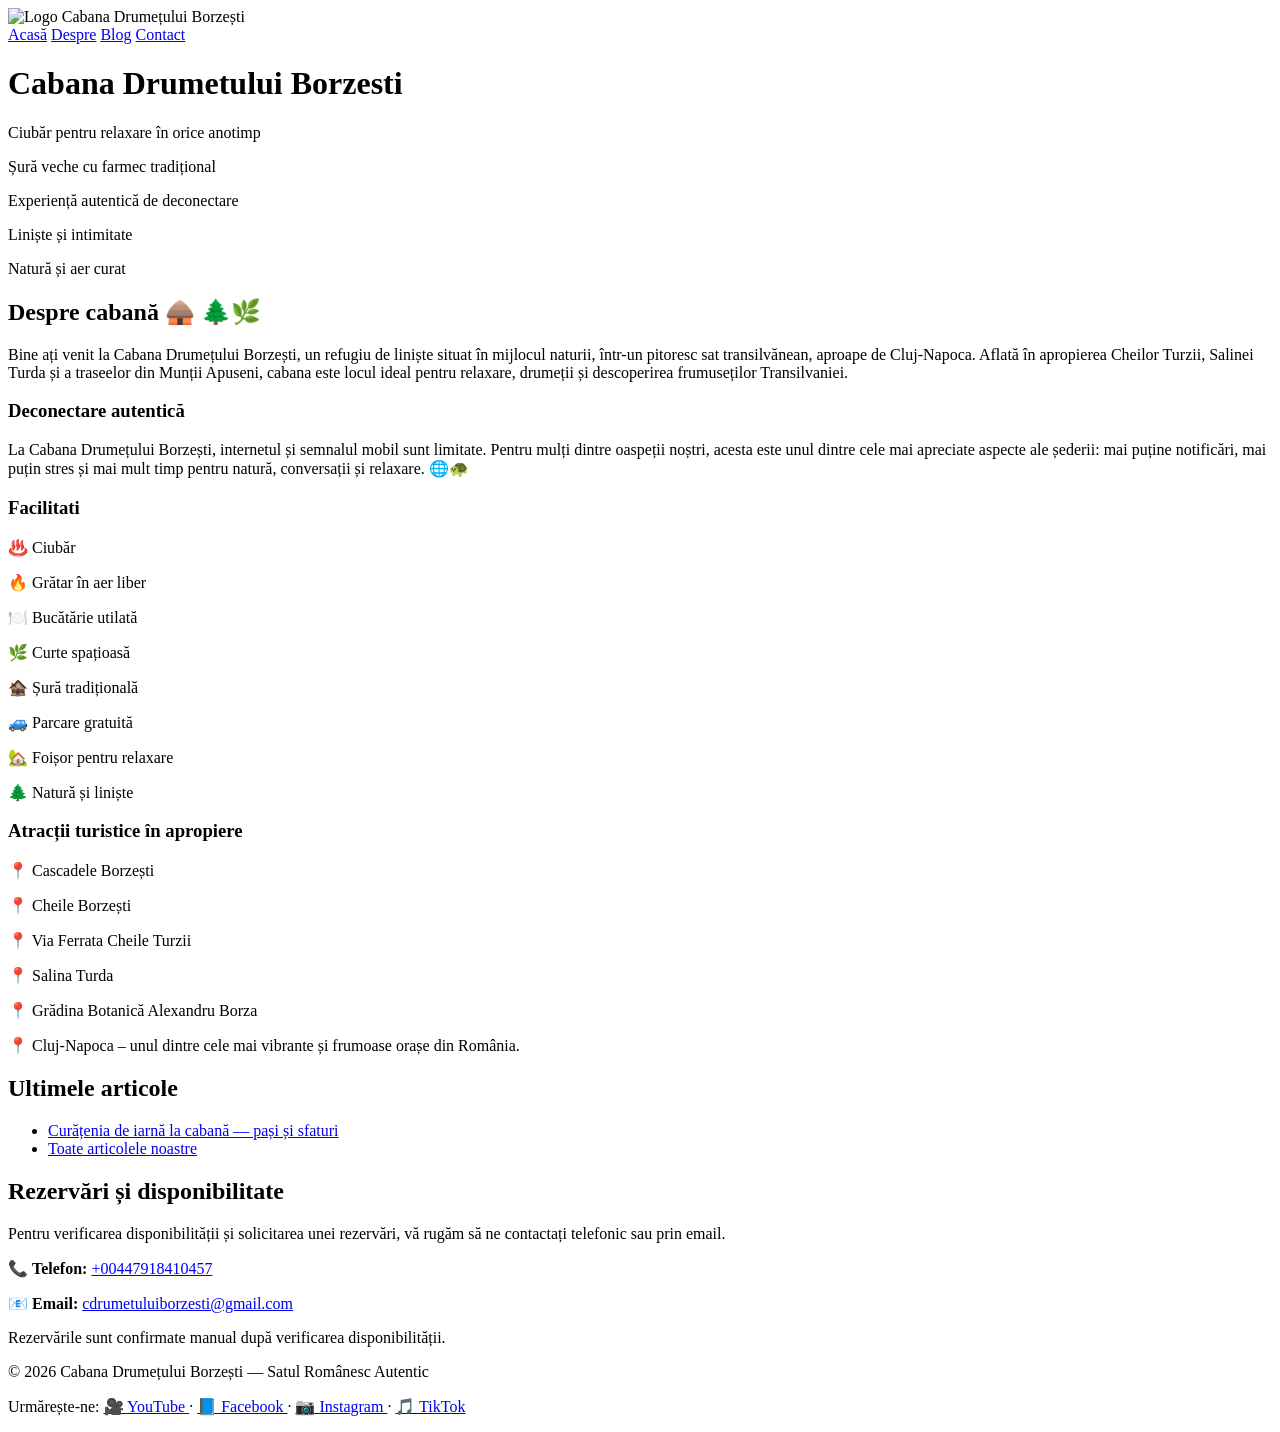
==== index.html @ 5e0a4d5d "Create index.html" ====
<!DOCTYPE html>
<html lang="ro">
  <head>


    
    <meta charset="utf-8" />
    <meta name="viewport" content="width=device-width,initial-scale=1" />
    <title>Cabana Drumețului Borzești </title>
    <link rel="stylesheet" href="/css/style.css" />
  
  </head>
  <script>
    function googleTranslateElementInit() {
      new google.translate.TranslateElement(
        {
          pageLanguage: 'ro',
          includedLanguages: 'en,de',
          autoDisplay: false
        },
        'google_translate_element'
      );
    }
    </script>
    
    <script src="//translate.google.com/translate_a/element.js?cb=googleTranslateElementInit"></script>
  <body>


    
    
</form>
    <header class="site-header">
      <div class="container">
        <img
          src="/images/cabana poze romania/logo 400.png"
          alt="Logo Cabana Drumețului Borzești"
          class="logo">
        <nav>
       
          <a href="/">Acasă</a>
          <a href="/about.html">Despre</a>
          <a href="/blog/index.html">Blog</a>
          <a href="#contact">Contact</a>
          <span id="google_translate_element"></span>
        
        
        </nav>
      </div>
    </header>
    
   

<main class="hero">
      <div class="container hero-inner">
        <h1>Cabana Drumetului Borzesti</h1>
        <p>Ciubăr pentru relaxare în orice anotimp</p>
        <p>Șură veche cu farmec tradițional</p>
        <p>Experiență autentică de deconectare</p>
        <p>Liniște și intimitate</p>
        <p>Natură și aer curat</p>
      
      </div>
    </main>
    <!--nou-->
    



    <section class="about container">
      <h2>Despre cabană 🛖 🌲🌿 </h2>
      <p>Bine ați venit la Cabana Drumețului Borzești, un refugiu de liniște situat în mijlocul naturii, într-un pitoresc sat transilvănean, aproape de Cluj-Napoca. Aflată în apropierea Cheilor Turzii, Salinei Turda și a traseelor din Munții Apuseni, cabana este locul ideal pentru relaxare, drumeții și descoperirea frumuseților Transilvaniei.
        
       
      </p>
    </section>

    <section class="features container">
      <article>
        <h3>Deconectare  autentică</h3>
        <p>
          La Cabana Drumețului Borzești, internetul și semnalul mobil sunt limitate. Pentru mulți dintre oaspeții noștri, acesta este unul dintre cele mai apreciate aspecte ale șederii: mai puține notificări, mai puțin stres și mai mult timp pentru natură, conversații și relaxare.
        🌐🐢</p>
      </article>
      <article>
        <h3>Facilitati</h3>
        <p>
          ♨️ Ciubăr</p>
<p>🔥 Grătar în aer liber</p>

<p>🍽️ Bucătărie  utilată</p>

<p>🌿 Curte spațioasă</p>

<p>🏚️ Șură tradițională</p>

<p>🚙 Parcare gratuită</p>

<p>🏡 Foișor pentru relaxare</p>

<p>🌲 Natură și liniște</p>
        </p>
      </article>
      <article>
        <h3>Atracții turistice în apropiere</h3>
        <p>
          📍 Cascadele Borzești</p>
<p>📍 Cheile Borzești</p>
<p>📍 Via Ferrata Cheile Turzii</p>
<p>📍 Salina Turda</p>
<p>📍 Grădina Botanică Alexandru Borza</p>
<p>📍 Cluj-Napoca – unul dintre cele mai vibrante și frumoase orașe din România.</p>
        </p>
      </article>
    </section>

    <section class="blog-preview container">
      <h2>Ultimele articole</h2>
      <ul>
        <li>
          <a href="/blog/post1.html"
            >Curățenia de iarnă la cabană — pași și sfaturi</a
          >
        </li>
        <li><a href="/blog/index.html">Toate articolele noastre</a></li>
      </ul>
    </section>

    

      

          <!-- Formularul trebuie să fie în body -->
          
<section id="contact" class="container"></section>
  <h2>Rezervări și disponibilitate</h2>

  <p>
    Pentru verificarea disponibilității și solicitarea unei rezervări,
    vă rugăm să ne contactați telefonic sau prin email.
  </p>

  <p>
    📞 <strong>Telefon:</strong>
    <a href="tel:00447918410457">+00447918410457</a>
  </p>

  <p>
    📧 <strong>Email:</strong>
    <a href="mailto:cdrumetuluiborzesti@gmail.com">
      cdrumetuluiborzesti@gmail.com
    </a>
  </p>

  <p>
    Rezervările sunt confirmate manual după verificarea disponibilității.
  </p>

</section>

        </body>
      </html>
    </section>
<footer class="site-footer">
  <div class="container">
    <p>© 2026 Cabana Drumețului Borzești — Satul Românesc Autentic</p>

    <p>
      Urmărește-ne:

      <a href="https://youtube.com/@cabanadrumetuluiborzesti?si=_NdAe2HnnStdMaQf"
         target="_blank">
         🎥 YouTube
      </a>

      ·

      <a href="LINK_FACEBOOK" target="_blank">
         📘 Facebook
      </a>

      ·

      <a href="LINK_INSTAGRAM" target="_blank">
         📷 Instagram
      </a>

      ·

      <a href="LINK_TIKTOK" target="_blank">
         🎵 TikTok
      </a>

    </p>
  </div>
</footer>
    <!--maps-->
   
  </body>
</html>
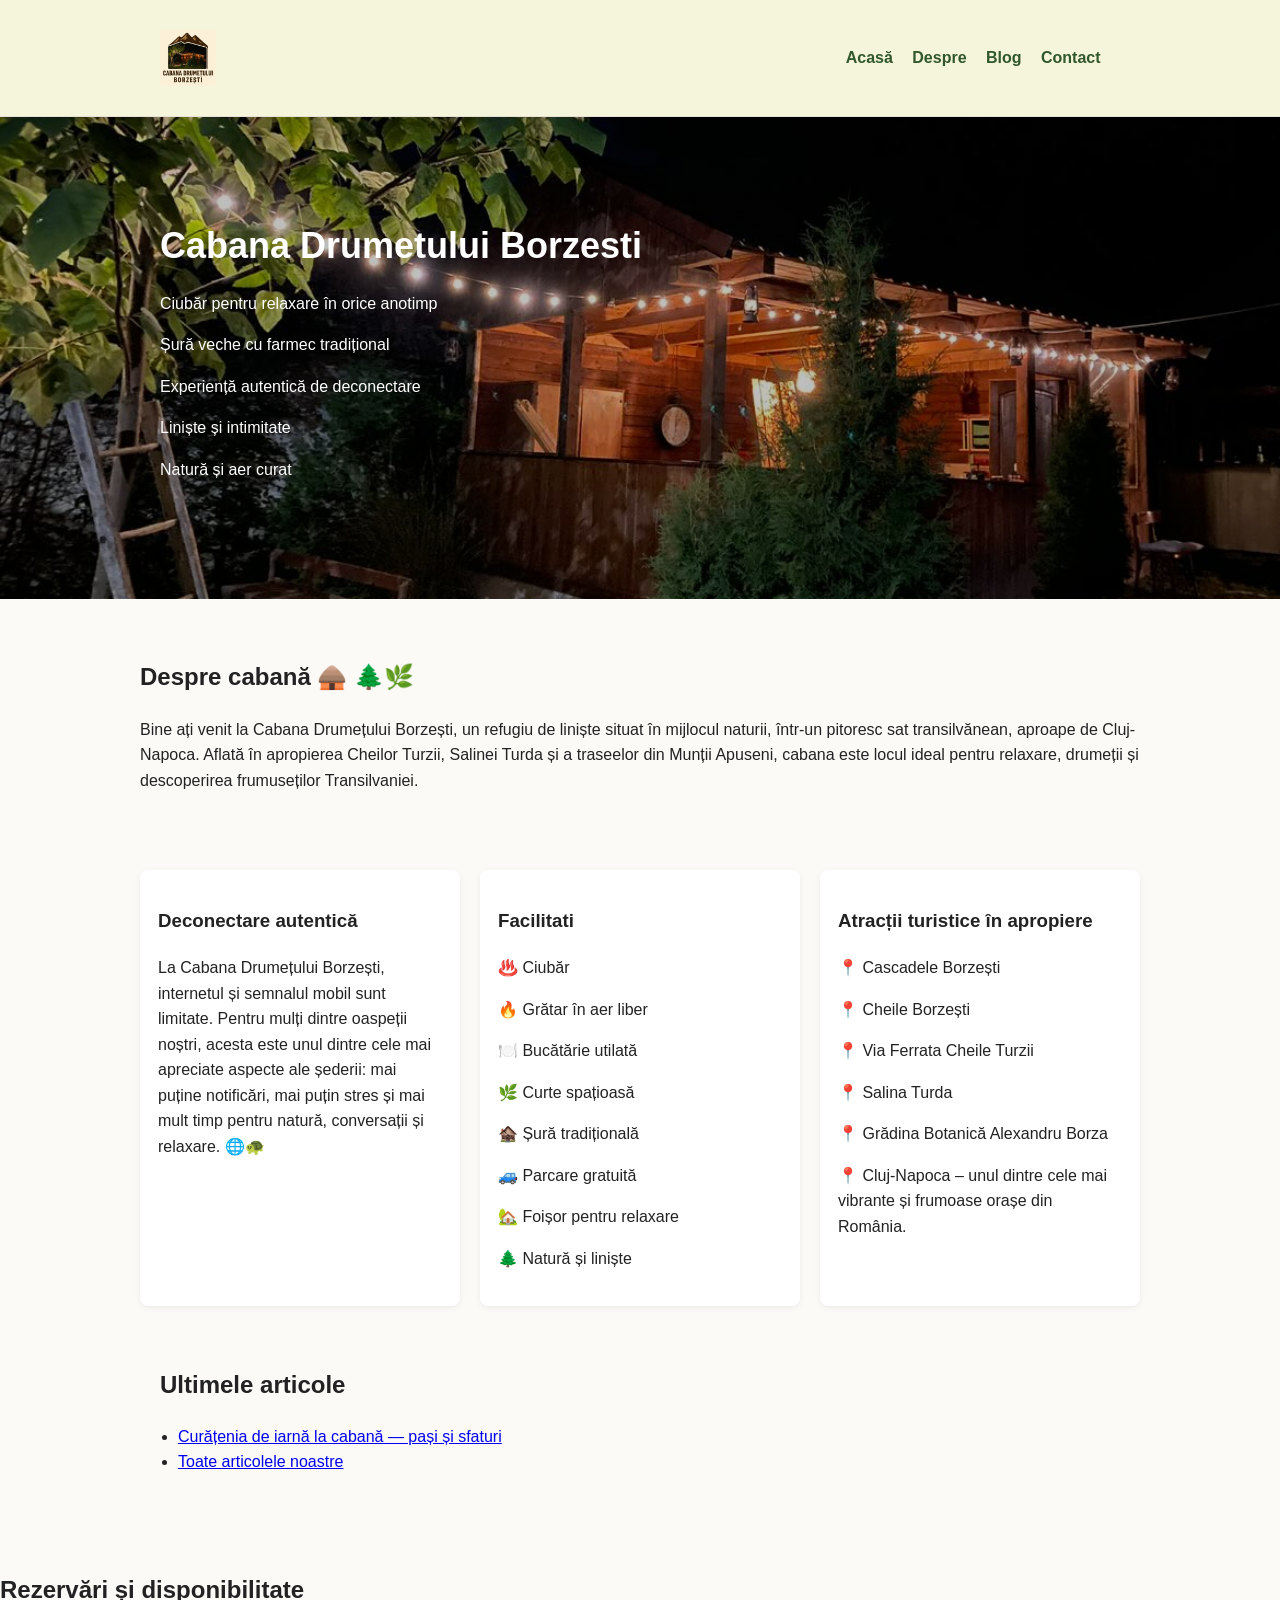
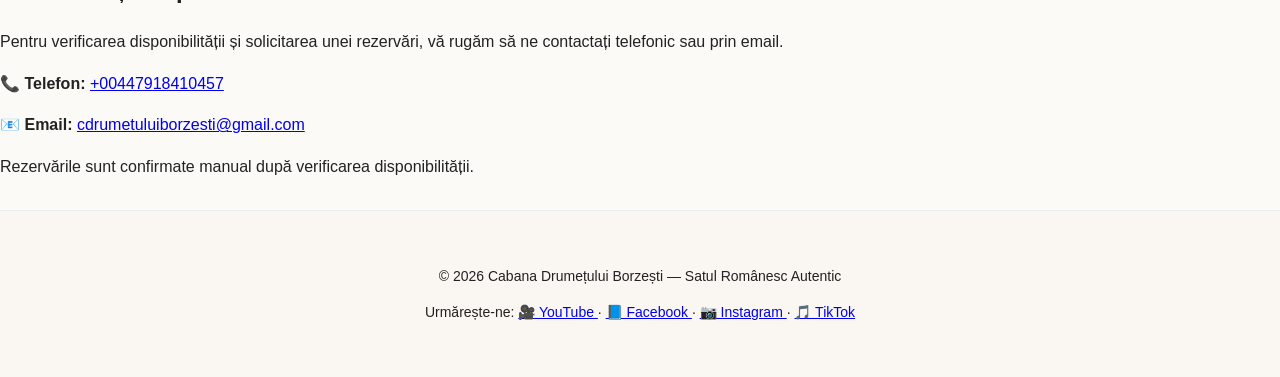
==== commit dc86f303: "Update index.html" ====
--- a/index.html
+++ b/index.html
@@ -39,8 +39,8 @@
         <nav>
        
           <a href="/">Acasă</a>
-          <a href="/about.html">Despre</a>
-          <a href="/blog/index.html">Blog</a>
+          <a href="about.html">Despre</a>
+          <a href="blog/index.html">Blog</a>
           <a href="#contact">Contact</a>
           <span id="google_translate_element"></span>
         
--- a/css/style.css
+++ b/css/style.css
@@ -0,0 +1,240 @@
+/* Stil simplu, rustic și responsive */
+:root {
+  --bg: #fbfaf7;
+  --accent: #31572c;
+  --wood: #8b5a2b;
+  --cream: #f5f5dc;
+}
+
+* {
+  box-sizing: border-box;
+}
+body {
+  font-family: "Open Sans", Arial, sans-serif;
+  margin: 0;
+  background: var(--bg);
+  color: #222;
+  line-height: 1.6;
+}
+.container {
+  max-width: 1000px;
+  margin: 0 auto;
+  padding: 20px;
+}
+.site-header {
+  background: var(--cream);
+  border-bottom: 1px solid #e6e0d6;
+  padding: 10px 0;
+}
+.site-header .container {
+  display: flex;
+  align-items: center;
+  justify-content: space-between;
+}
+.site-header nav a {
+  margin-left: 15px;
+  text-decoration: none;
+  color: var(--accent);
+  font-weight: 600;
+}
+.logo {
+  height: 56px;
+}
+
+  
+.hero {
+  background-image:
+    linear-gradient(rgba(0, 0, 0, 0.25), rgba(0, 0, 0, 0.25)),
+    url("/css/foisor.jpg");
+  background-size: cover;
+  background-position: center;
+  color: #fff;
+  padding: 80px 0;
+}
+.hero h1 {
+  font-size: 36px;
+  margin: 0 0 10px;
+}
+.hero p {
+  max-width: 720px;
+}
+.btn {
+  display: inline-block;
+  margin-top: 10px;
+  padding: 10px 18px;
+  background: var(--wood);
+  color: #fff;
+  text-decoration: none;
+  border-radius: 6px;
+}
+
+.about {
+  padding: 40px 0;
+}
+.features {
+  display: grid;
+  grid-template-columns: repeat(auto-fit, minmax(240px, 1fr));
+  gap: 20px;
+  padding: 20px 0;
+}
+.features article {
+  background: #fff;
+  padding: 18px;
+  border-radius: 8px;
+  box-shadow: 0 2px 6px rgba(0, 0, 0, 0.06);
+}
+
+.blog-preview ul {
+  padding-left: 18px;
+}
+.contact {
+  background: #fff;
+  padding: 20px;
+  border-radius: 8px;
+  margin: 20px 0;
+  box-shadow: 0 2px 6px rgba(0, 0, 0, 0.06);
+}
+
+.site-footer {
+  background: #faf7f3;
+  padding: 20px 0;
+  margin-top: 30px;
+  border-top: 1px solid #eee;
+  text-align: center;
+  font-size: 14px;
+}
+.content {
+  padding: 20px 0;
+}
+.post-full {
+  background: #fff;
+  padding: 20px;
+  border-radius: 8px;
+  box-shadow: 0 2px 6px rgba(0, 0, 0, 0.06);
+}
+
+/* responsive */
+@media (max-width: 700px) {
+  .site-header .container {
+    flex-direction: column;
+    align-items: flex-start;
+  }
+  .logo {
+    height: 48px;
+    margin-bottom: 8px;
+  }
+
+  .hero {
+    padding: 40px 0;
+  }
+  .hero h1 {
+    font-size: 28px;
+  }
+}
+/*nou*/
+.review-card {
+  background: #fff;
+  border-radius: 15px;
+  padding: 25px;
+  margin: 30px 0;
+  box-shadow: 0 4px 15px rgba(0,0,0,0.1);
+}
+
+.review-header {
+  display: flex;
+  align-items: center;
+  gap: 20px;
+  margin-bottom: 15px;
+}
+
+.review-score {
+  width: 70px;
+  height: 70px;
+  background: #003580;
+  color: white;
+  font-size: 28px;
+  font-weight: bold;
+  border-radius: 12px;
+  display: flex;
+  align-items: center;
+  justify-content: center;
+}
+
+.review-info h3 {
+  margin: 0;
+}
+
+.review-info p {
+  margin: 3px 0;
+  color: #666;
+}
+
+.review-stars {
+  font-size: 22px;
+  margin-bottom: 10px;
+}
+
+.review-text {
+  font-style: italic;
+  line-height: 1.7;
+}
+#google_translate_element {
+  display: inline-block;
+  margin-left: 15px;
+  vertical-align: middle;
+}
+.gallery {
+  display: grid;
+  grid-template-columns: repeat(auto-fit, minmax(120px, 1fr));
+  gap: 8px;
+  margin: 10px 0 25px;
+}
+
+.gallery img {
+  width: 50%;
+  height: 400px;
+  object-fit: cover;
+  border-radius: 6px;
+}
+.gallery-container{
+
+  display:flex;
+  align-items:center;
+  justify-content:center;
+  gap:20px;
+  margin:40px 0;
+  
+  }
+  
+  .gallery-content{
+  
+  text-align:center;
+  max-width:900px;
+  
+  }
+  
+  .gallery-content img{
+  
+  width:70%;
+  max-height:800px;
+  object-fit:cover;
+  border-radius:15px;
+  
+  }
+  
+  .gallery-content p{
+  
+  margin-top:15px;
+  font-size:18px;
+  font-weight:bold;
+  
+  }
+  
+  .gallery-btn{
+  
+  font-size:40px;
+  cursor:pointer;
+  border:none;
+  background:none;
+  
+  }
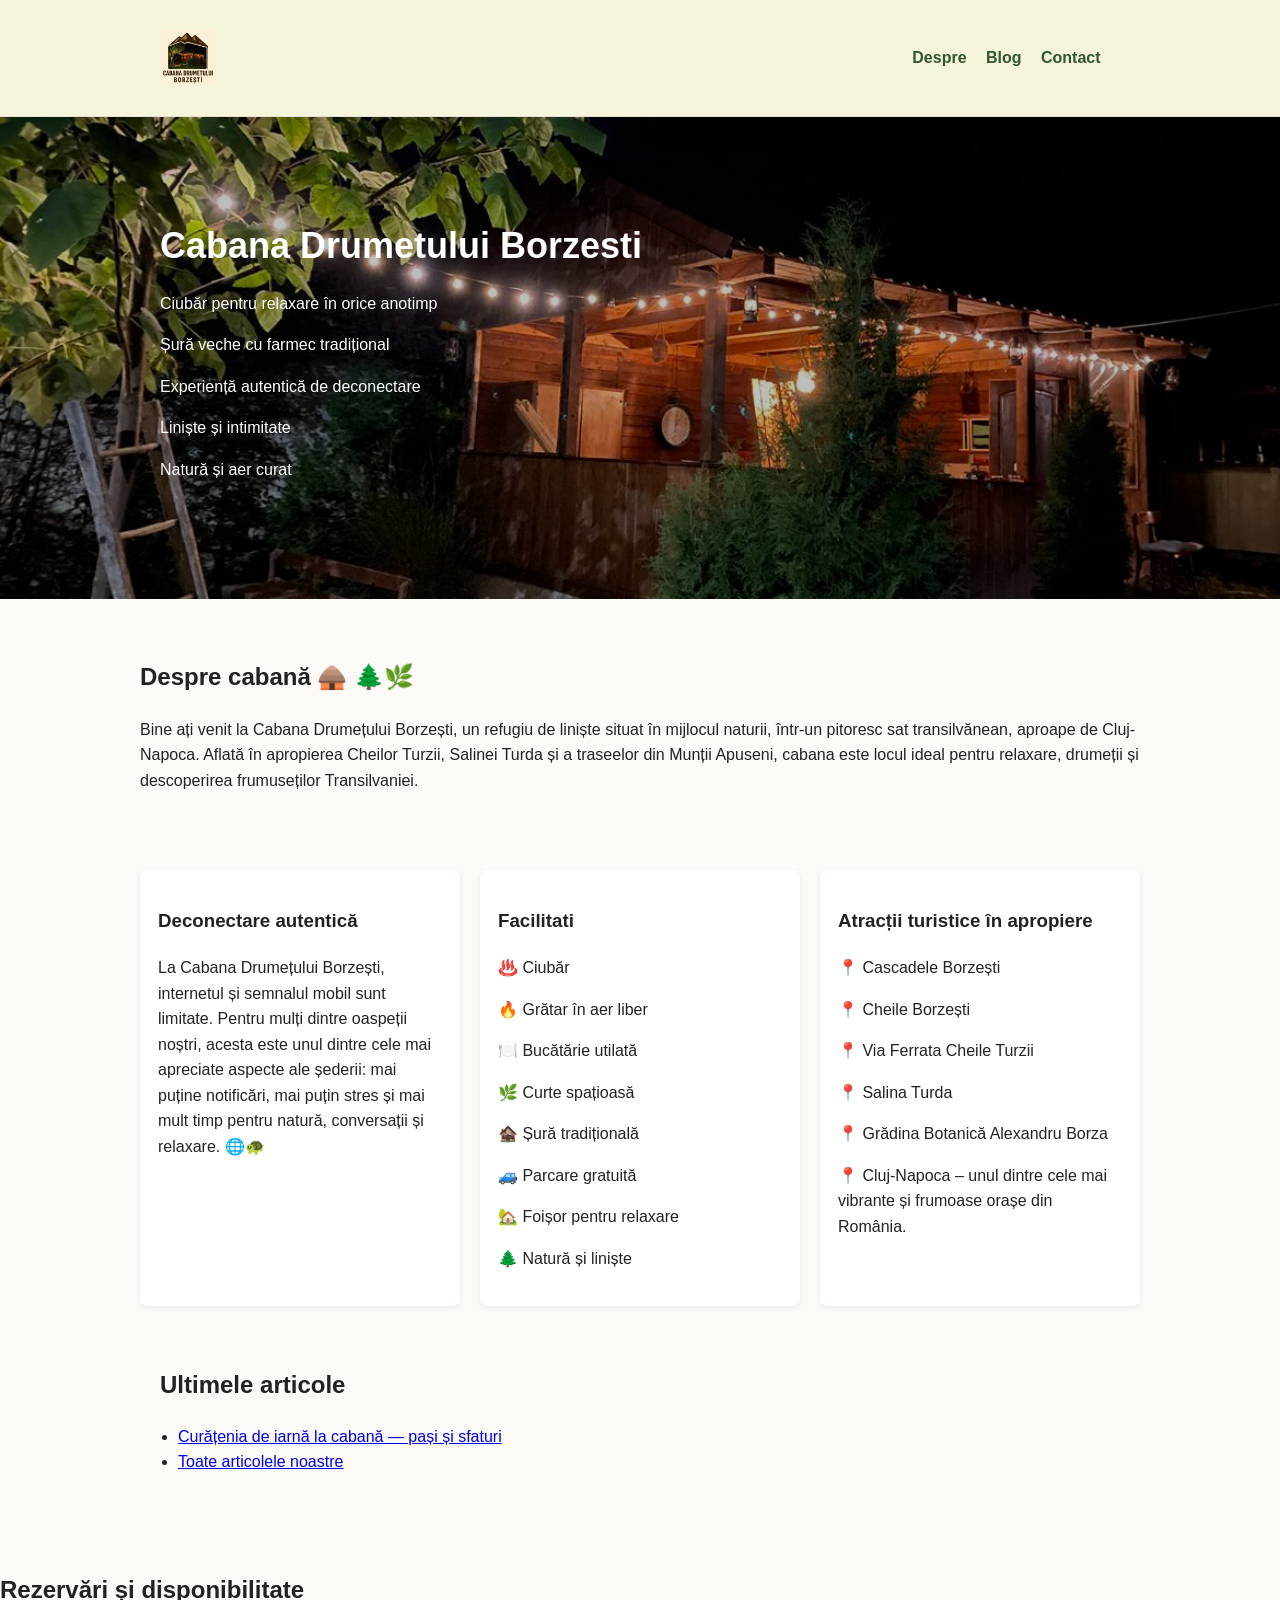
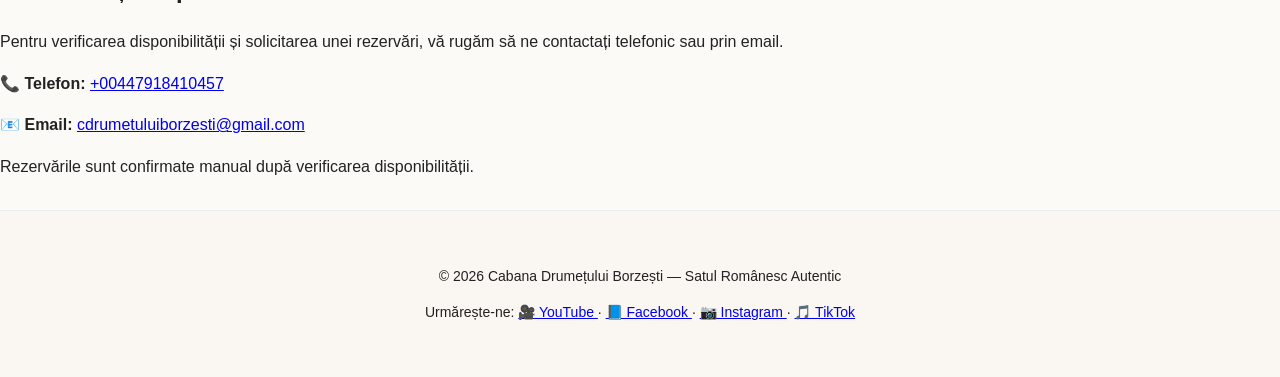
==== commit b8c04c56: "Update index.html" ====
--- a/index.html
+++ b/index.html
@@ -7,7 +7,7 @@
     <meta charset="utf-8" />
     <meta name="viewport" content="width=device-width,initial-scale=1" />
     <title>Cabana Drumețului Borzești </title>
-    <link rel="stylesheet" href="/css/style.css" />
+    <link rel="stylesheet" href="css/style.css" />
   
   </head>
   <script>
@@ -33,12 +33,12 @@
     <header class="site-header">
       <div class="container">
         <img
-          src="/images/cabana poze romania/logo 400.png"
+          src="images/cabana poze romania/logo 400.png"
           alt="Logo Cabana Drumețului Borzești"
           class="logo">
         <nav>
        
-          <a href="/">Acasă</a>
+          <a href="/"Acasă</a>
           <a href="about.html">Despre</a>
           <a href="blog/index.html">Blog</a>
           <a href="#contact">Contact</a>
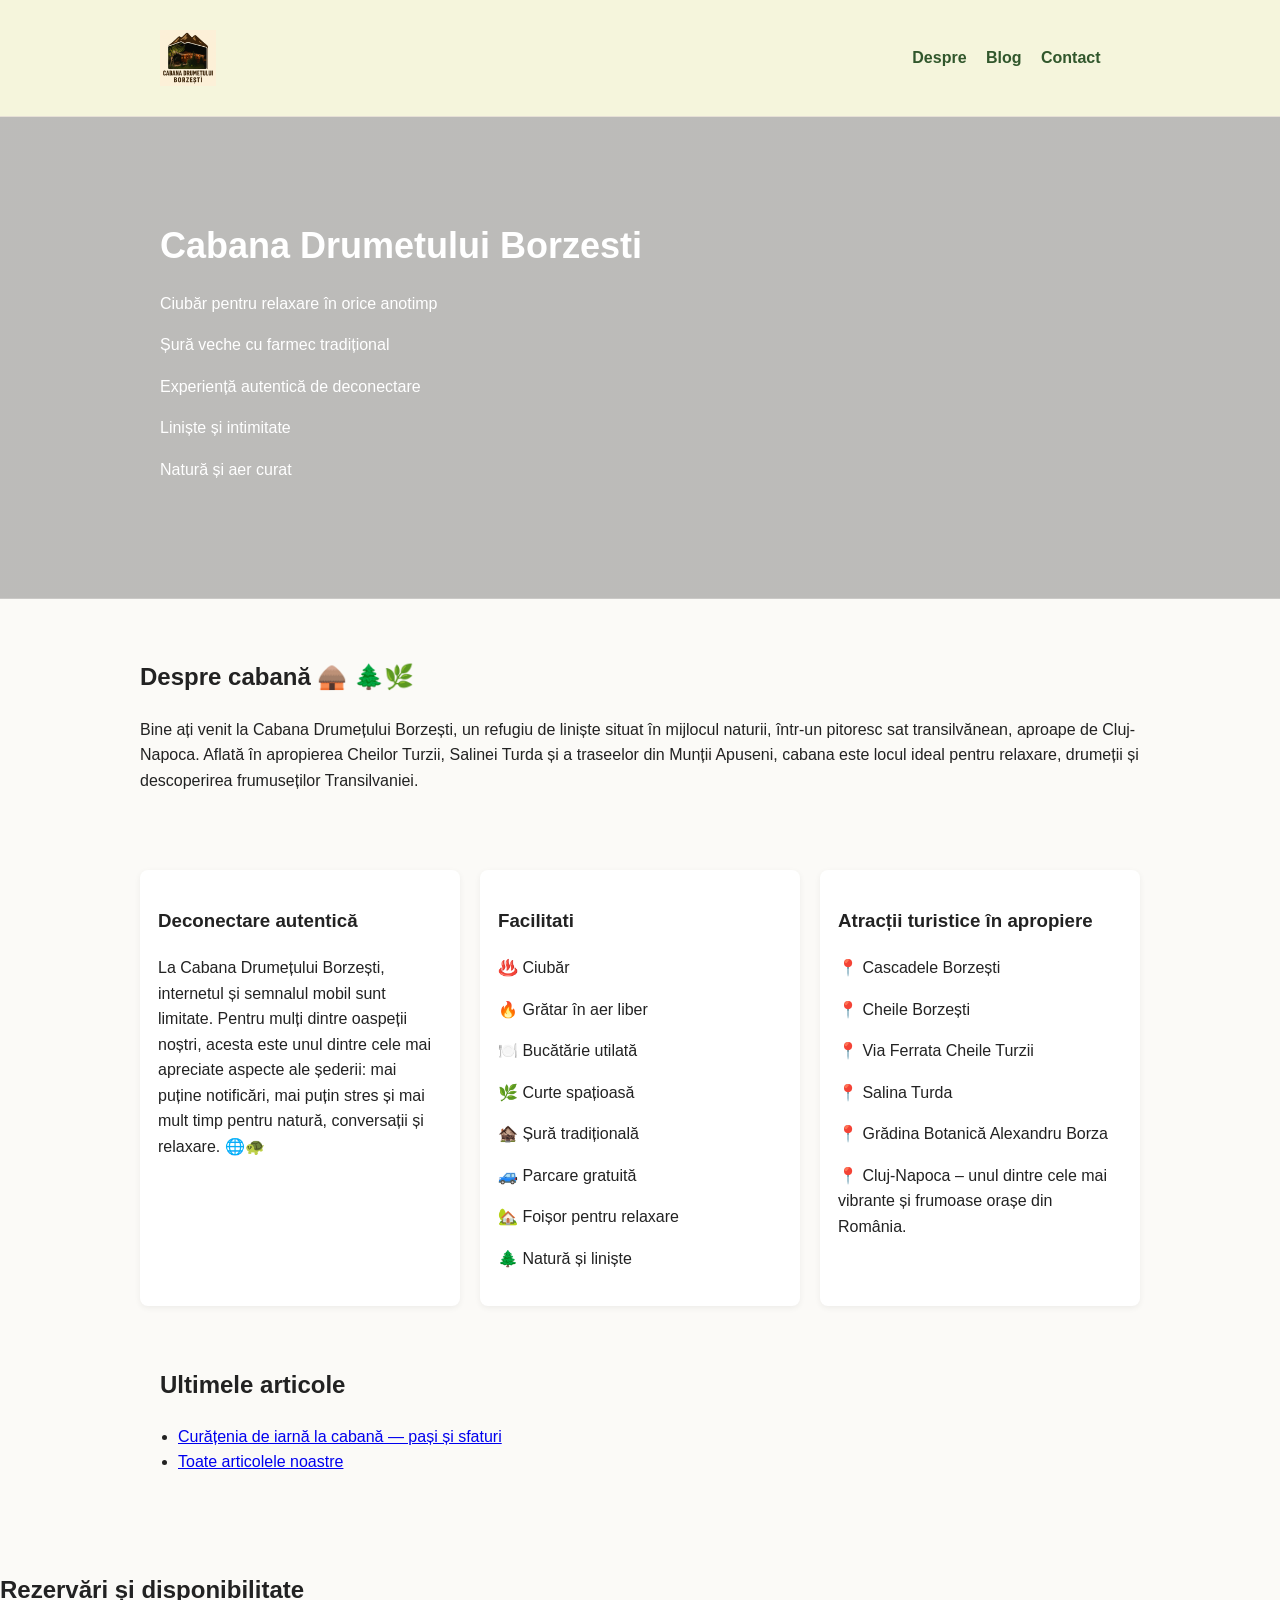
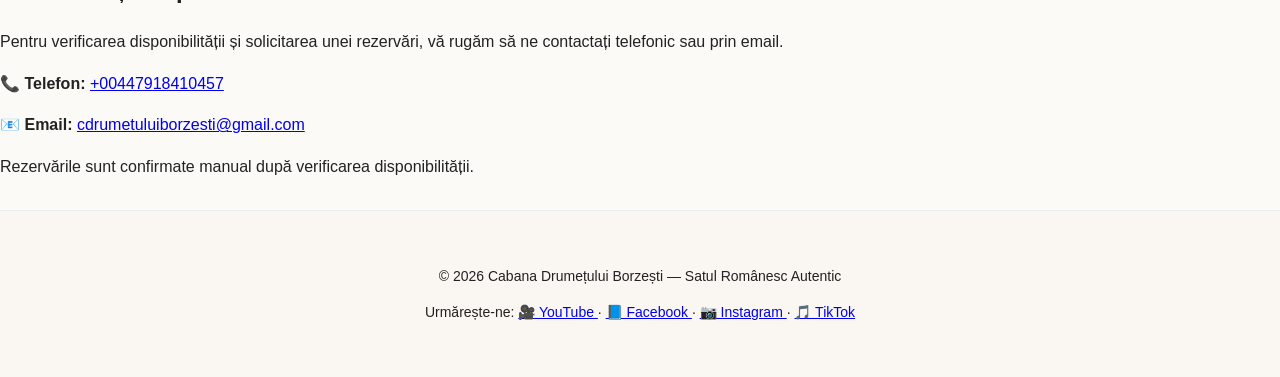
==== commit 474963c8: "Update index.html" ====
--- a/index.html
+++ b/index.html
@@ -118,11 +118,11 @@
       <h2>Ultimele articole</h2>
       <ul>
         <li>
-          <a href="/blog/post1.html"
+          <a href="blog/post1.html"
             >Curățenia de iarnă la cabană — pași și sfaturi</a
           >
         </li>
-        <li><a href="/blog/index.html">Toate articolele noastre</a></li>
+        <li><a href="blog/index.html">Toate articolele noastre</a></li>
       </ul>
     </section>
 
--- a/css/style.css
+++ b/css/style.css
@@ -45,7 +45,7 @@
 .hero {
   background-image:
     linear-gradient(rgba(0, 0, 0, 0.25), rgba(0, 0, 0, 0.25)),
-    url("/css/foisor.jpg");
+    url("css/foisor.jpg");
   background-size: cover;
   background-position: center;
   color: #fff;
@@ -237,4 +237,4 @@
   border:none;
   background:none;
   
-  }+  }
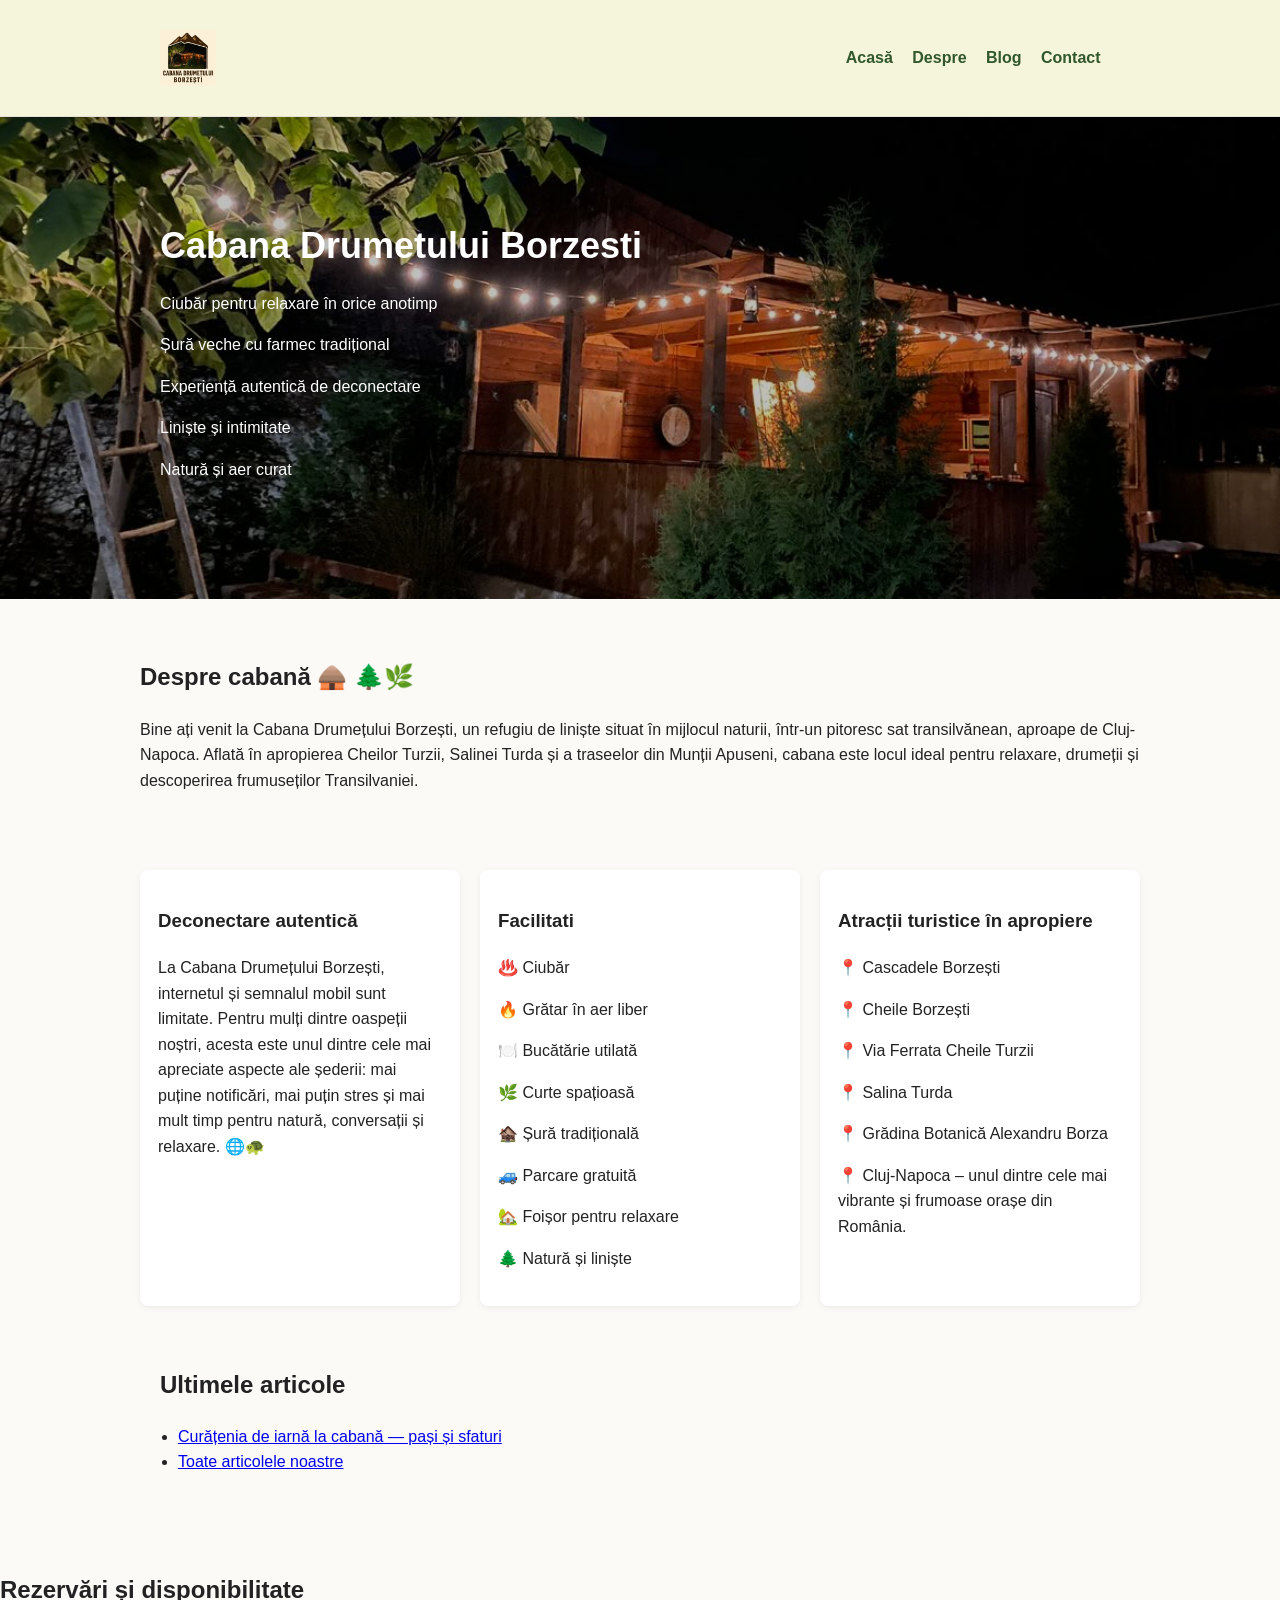
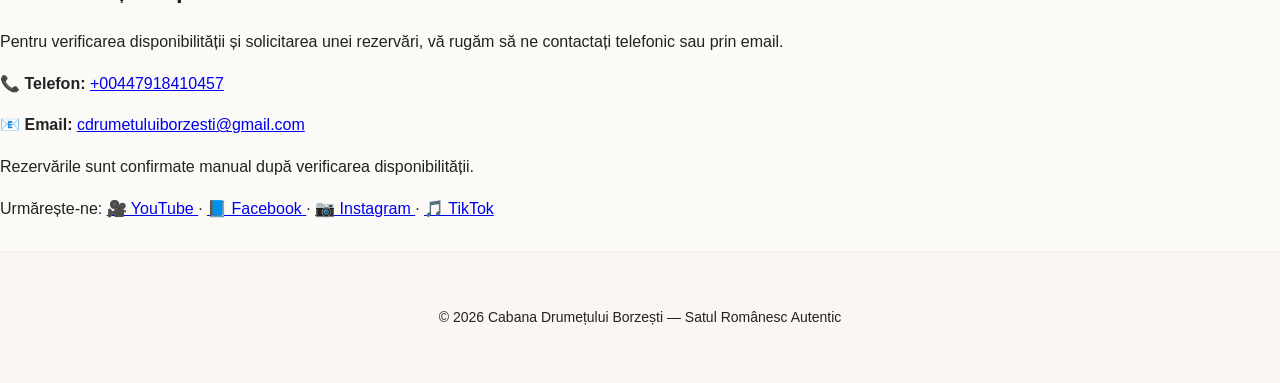
==== commit 62aeee35: "Update index.html" ====
--- a/index.html
+++ b/index.html
@@ -38,7 +38,7 @@
           class="logo">
         <nav>
        
-          <a href="/"Acasă</a>
+          <a href="/">Acasă</a>
           <a href="about.html">Despre</a>
           <a href="blog/index.html">Blog</a>
           <a href="#contact">Contact</a>
@@ -161,9 +161,7 @@
         </body>
       </html>
     </section>
-<footer class="site-footer">
-  <div class="container">
-    <p>© 2026 Cabana Drumețului Borzești — Satul Românesc Autentic</p>
+
 
     <p>
       Urmărește-ne:
@@ -198,3 +196,6 @@
    
   </body>
 </html>
+<footer class="site-footer">
+  <div class="container">
+    <p>© 2026 Cabana Drumețului Borzești — Satul Românesc Autentic</p>
--- a/css/style.css
+++ b/css/style.css
@@ -45,7 +45,7 @@
 .hero {
   background-image:
     linear-gradient(rgba(0, 0, 0, 0.25), rgba(0, 0, 0, 0.25)),
-    url("css/foisor.jpg");
+    url("foisor.jpg");
   background-size: cover;
   background-position: center;
   color: #fff;
